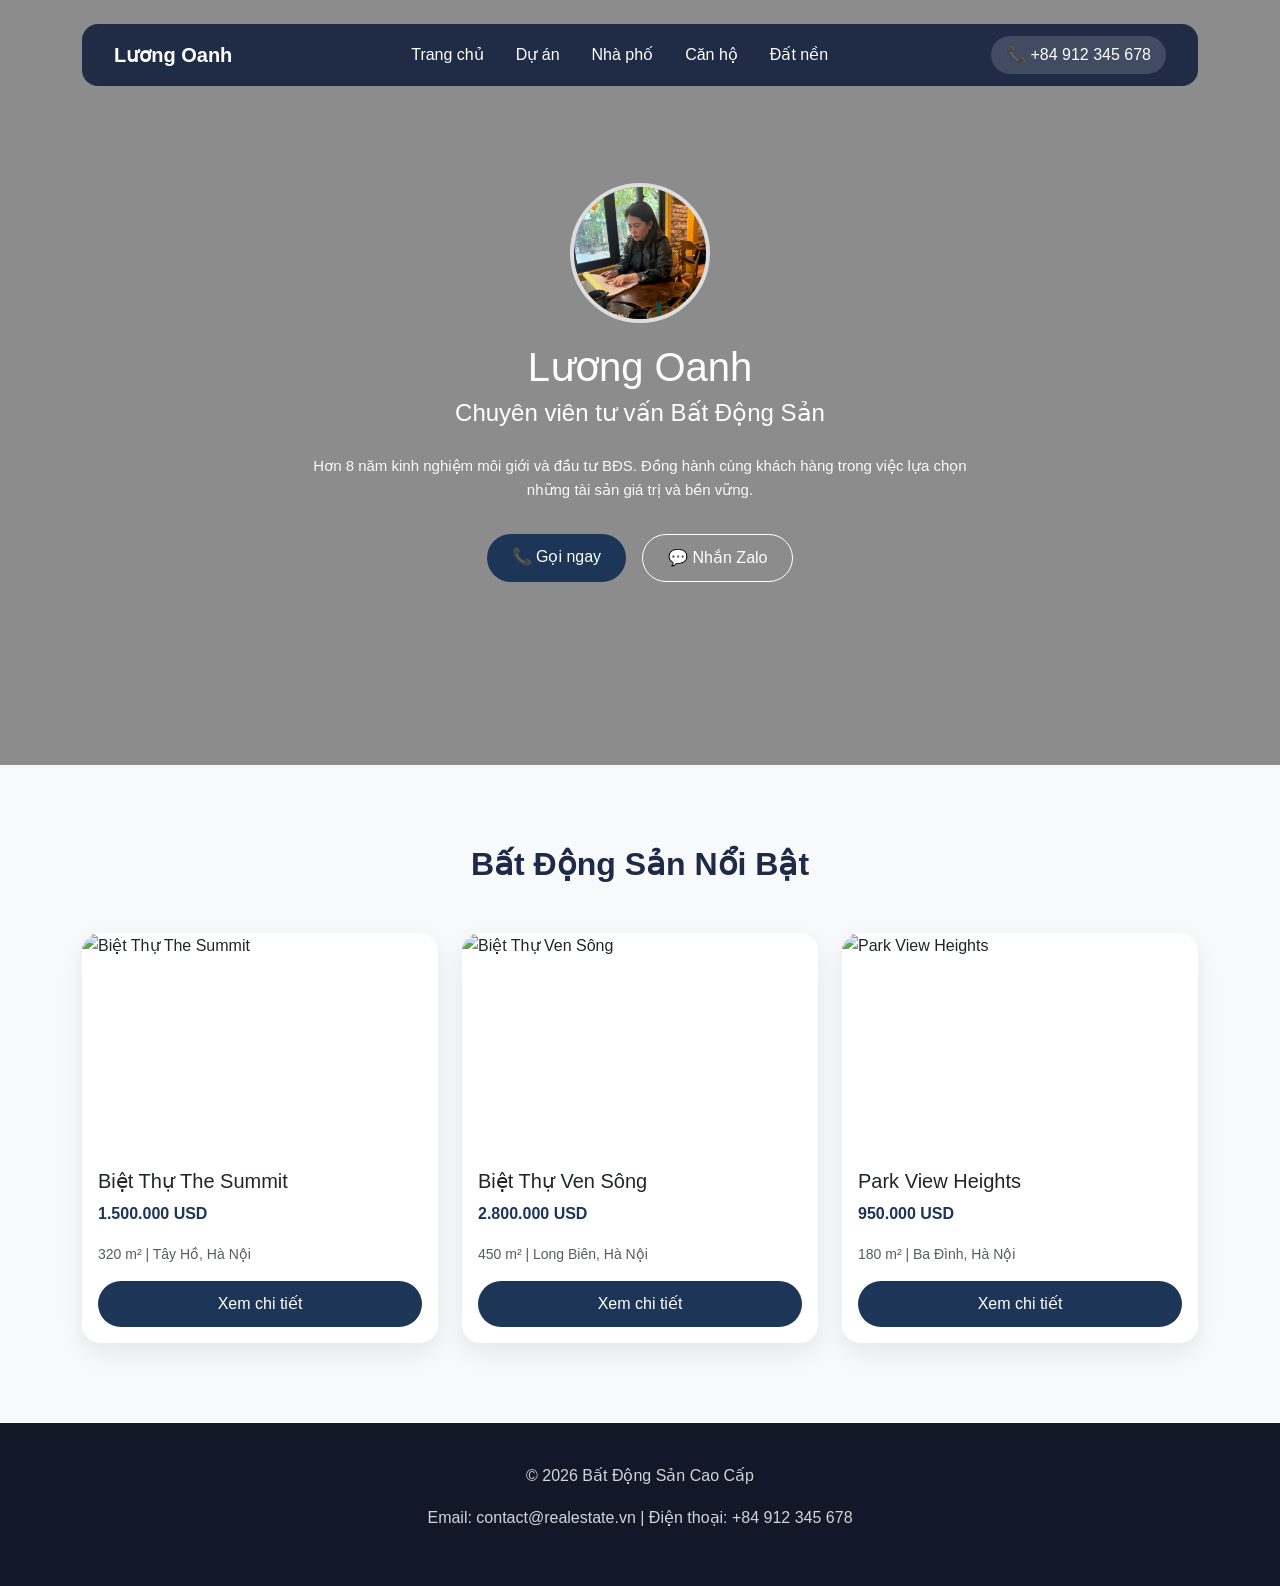
==== index.html @ d5872290 "." ====
<!DOCTYPE html>
<html lang="vi">

<head>
    <meta charset="UTF-8">
    <meta name="viewport" content="width=device-width, initial-scale=1">
    <title>Bất Động Sản Cao Cấp</title>

    <!-- Bootstrap CSS -->
    <link href="https://cdn.jsdelivr.net/npm/bootstrap@5.3.2/dist/css/bootstrap.min.css" rel="stylesheet">
    <link rel="stylesheet" href="https://cdn.jsdelivr.net/npm/bootstrap-icons@1.11.1/font/bootstrap-icons.css">

    <!-- Custom CSS -->
    <link rel="stylesheet" href="css/style.css">
    <link rel="icon" type="image/png" href="assets/favicon.png">
</head>

<body>

    <!-- ================= HEADER / NAVBAR ================= -->
    <header class="re-header">
        <div class="container mt-4">
            <nav class="navbar navbar-expand-lg re-navbar">
                <div class="container-fluid">

                    <a class="navbar-brand text-white fw-bold" href="#">Lương Oanh</a>

                    <button class="navbar-toggler bg-light" type="button" data-bs-toggle="collapse"
                        data-bs-target="#reNav">
                        <span class="navbar-toggler-icon"></span>
                    </button>

                    <div class="collapse navbar-collapse justify-content-between" id="reNav">
                        <ul class="navbar-nav mx-auto mb-2 mb-lg-0">
                            <li class="nav-item"><a class="nav-link" href="#">Trang chủ</a></li>
                            <li class="nav-item"><a class="nav-link" href="#">Dự án</a></li>
                            <li class="nav-item"><a class="nav-link" href="#">Nhà phố</a></li>
                            <li class="nav-item"><a class="nav-link" href="#">Căn hộ</a></li>
                            <li class="nav-item"><a class="nav-link" href="#">Đất nền</a></li>
                            <!-- <li class="nav-item"><a class="nav-link" href="#">Giới thiệu</a></li>
                            <li class="nav-item"><a class="nav-link" href="#">Liên hệ</a></li> -->
                        </ul>

                        <div class="re-phone-btn text-center">
                            📞 +84 912 345 678
                        </div>
                    </div>

                </div>
            </nav>
        </div>
    </header>

    <!-- ================= HERO ================= -->
    <section class="re-hero">
        <div class="re-hero-content">

            <img src="assets/images/luongoanh.jpg" alt="Ảnh tư vấn" class="re-avatar">

            <h1>Lương Oanh</h1>

            <h4 class="re-subtitle">
                Chuyên viên tư vấn Bất Động Sản
            </h4>

            <p class="re-description">
                Hơn 8 năm kinh nghiệm môi giới và đầu tư BĐS.
                Đồng hành cùng khách hàng trong việc lựa chọn
                những tài sản giá trị và bền vững.
            </p>

            <div class="d-flex justify-content-center gap-3 flex-wrap mt-3">
                <a href="tel:0909123456" class="re-btn-primary">
                    📞 Gọi ngay
                </a>

                <a href="https://zalo.me/0909123456" target="_blank" class="re-btn-outline">
                    💬 Nhắn Zalo
                </a>
            </div>

        </div>
    </section>

    <!-- ================= BẤT ĐỘNG SẢN NỔI BẬT ================= -->
    <section class="re-section bg-light">
        <div class="container">
            <h2 class="re-section-title">Bất Động Sản Nổi Bật</h2>

            <!-- JS sẽ render vào đây -->
            <div class="row g-4" id="danhSachBatDongSan">
            </div>

        </div>
    </section>

    <!-- ================= FOOTER ================= -->
    <footer class="re-footer">
        <div class="container text-center">
            <p>© 2026 Bất Động Sản Cao Cấp</p>
            <p>Email: contact@realestate.vn | Điện thoại: +84 912 345 678</p>
        </div>
    </footer>

    <!-- Floating Contact Buttons (Mobile) -->
    <div class="floating-contact">
        <a href="tel:0909123456" class="floating-btn btn-call">
            <i class="bi bi-telephone-fill"></i>
        </a>

        <a href="https://zalo.me/0909123456" target="_blank" class="floating-btn btn-zalo">
            Z
        </a>
    </div>

    <!-- ================= MODAL ================= -->
    <div class="re-modal" id="chiTietModal">
        <div class="re-modal-content">
            <span class="re-modal-close" id="dongModal">&times;</span>

            <div class="re-modal-body">
                <div id="noiDungChiTiet"></div>
            </div>

        </div>
    </div>

    <script src="js/app.js"></script>
    <script src="js/main.js"></script>
    <!-- Bootstrap JS -->
    <script src="https://cdn.jsdelivr.net/npm/bootstrap@5.3.2/dist/js/bootstrap.bundle.min.js"></script>

</body>

</html>
---- css/style.css ----
/* ================= CORE RESET ================= */
*,
*::before,
*::after {
    margin: 0;
    padding: 0;
    box-sizing: border-box;
}

html {
    scroll-behavior: smooth;
    font-size: 16px;
}

body {
    font-family: -apple-system, BlinkMacSystemFont, "Segoe UI", Roboto,
        "Helvetica Neue", Arial, sans-serif;
    line-height: 1.6;
    color: #1e2a47;
    background-color: #ffffff;
    overflow-x: hidden;
}

a {
    text-decoration: none;
    color: inherit;
}

/* ================= HEADER ================= */
.re-header {
    position: absolute;
    top: 0;
    left: 0;
    width: 100%;
    z-index: 2000;
}

/* ================= NAVBAR ================= */
.re-navbar {
    backdrop-filter: blur(10px);
    background: rgba(20, 33, 61, 0.9);
    border-radius: 16px;
    padding: 10px 20px;
}

.re-navbar .nav-link {
    color: #fff !important;
    font-weight: 500;
    margin: 0 8px;
}

.re-phone-btn {
    background: rgba(255, 255, 255, 0.15);
    border-radius: 50px;
    padding: 6px 15px;
    color: #fff;
}

/* ================= HERO ================= */
.re-hero {
    position: relative;
    height: 85vh;
    background: url('https://images.unsplash.com/photo-1505843513577-22bb7d21e455?q=80&w=2070') center/cover no-repeat;
    display: flex;
    align-items: center;
    justify-content: center;
    text-align: center;
    color: white;
}

.re-hero::before {
    content: "";
    position: absolute;
    inset: 0;
    background: rgba(0, 0, 0, 0.45);
}

.re-hero-content {
    position: relative;
    z-index: 1;
    max-width: 700px;
}

.re-btn-primary {
    background: #1d3557;
    border-radius: 30px;
    padding: 10px 25px;
    color: #fff;
    border: none;
}

.re-btn-outline {
    border-radius: 30px;
    padding: 10px 25px;
    color: #fff;
    border: 1px solid #fff;
    background: transparent;
}

.re-avatar {
    width: 140px;
    height: 140px;
    border-radius: 50%;
    object-fit: cover;
    margin-bottom: 20px;
    border: 4px solid rgba(255,255,255,0.7);
}

.re-subtitle {
    font-weight: 400;
    margin-bottom: 10px;
}

.re-description {
    padding: 1rem;
    font-size: 15px;
    line-height: 1.6;
    opacity: 0.95;
}

/* ================= SECTION ================= */
.re-section {
    padding: 80px 0;
}

.re-section-title {
    text-align: center;
    font-weight: 600;
    margin-bottom: 50px;
}

/* ================= CARD ================= */
.re-card {
    border-radius: 18px;
    overflow: hidden;
    box-shadow: 0 10px 25px rgba(0, 0, 0, 0.08);
    transition: 0.3s;
    border: none;
}

.re-card:hover {
    transform: translateY(-8px);
}

.re-card img {
    height: 220px;
    object-fit: cover;
}

.re-price {
    color: #1d3557;
    font-weight: 700;
}

/* ================= FOOTER ================= */
.re-footer {
    background: #111827;
    color: #d1d5db;
    padding: 40px 0;
}

.re-modal {
    display: none;
    position: fixed;
    z-index: 2000;
    inset: 0;
    background: rgba(0, 0, 0, 0.6);
    justify-content: center;
    align-items: center;
}

/* .re-modal-content {
    background: white;
    width: 90%;
    max-width: 800px;
    padding: 30px;
    border-radius: 12px;
    position: relative;
    max-height: 90vh;
    overflow-y: auto;
} */
.re-modal-content {
    background: white;
    width: 90%;
    max-width: 800px;
    border-radius: 12px;
    position: relative;
    max-height: 90vh;

    overflow: hidden;
    /* QUAN TRỌNG */
}

.re-modal-body {
    padding: 30px;
    max-height: 90vh;
    overflow-y: auto;
}

/* .re-modal-close {
    position: absolute;
    right: 15px;
    top: 10px;
    font-size: 24px;
    cursor: pointer;
} */
.re-modal-close {
    position: absolute;
    top: 15px;
    right: 20px;
    font-size: 24px;
    cursor: pointer;
    z-index: 10;
}

/* ================= Làm đẹp scrollbar ================= */
.re-modal-body::-webkit-scrollbar {
    width: 8px;
}

.re-modal-body::-webkit-scrollbar-track {
    background: transparent;
}

.re-modal-body::-webkit-scrollbar-thumb {
    background: #c5c5c5;
    border-radius: 10px;
}

.re-modal-body::-webkit-scrollbar-thumb:hover {
    background: #999;
}

.mo-ta-bds {
    line-height: 1.6;
    margin-bottom: 15px;
    color: #444;
}

/* NHÓM NÚT LIÊN HỆ BÊN TRONG MODAL */
.nhom-nut-lien-he {
    display: flex;
    gap: 15px;
    margin-top: 25px;
}

.btn-lien-he,
.btn-zalo {
    flex: 1;
    text-align: center;
    padding: 12px;
    border-radius: 8px;
    text-decoration: none;
    font-weight: 600;
    transition: 0.3s;
}

.btn-lien-he {
    background: #14213d;
    color: white;
}

.btn-lien-he:hover {
    background: #0f1a30;
}

.btn-zalo {
    background: #0068ff;
    color: white;
}

.btn-zalo:hover {
    background: #0050c7;
}

/* ===== Floating Buttons ===== */

.floating-contact {
    position: fixed;
    right: 20px;
    bottom: 20px;

    display: flex;
    flex-direction: column;
    gap: 12px;

    z-index: 999;
}

/* Ẩn trên desktop */
@media (min-width: 768px) {
    .floating-contact {
        display: none;
    }
}

.floating-btn {
    width: 55px;
    height: 55px;
    border-radius: 50%;

    display: flex;
    align-items: center;
    justify-content: center;

    color: white;
    font-size: 22px;
    text-decoration: none;

    box-shadow: 0 6px 18px rgba(0,0,0,0.2);
    transition: 0.3s;
}

.floating-contact .btn-call {
    background: #14213d;
}

.floating-contact .btn-call:hover {
    max-height: 55px;
    max-width: 55px;
    background: #0f1a30;
    transform: scale(1.08);
}

.floating-contact .btn-zalo {
    max-height: 55px;
    max-width: 55px;
    display: inline-block;
    animation: ring 3s infinite;
    background: #0068ff;
    font-weight: bold;
}

.floating-contact .btn-zalo:hover {
    background: #0050c7;
    transform: scale(1.08);
}

@keyframes ring {
    0% { transform: rotate(0); }
    10% { transform: rotate(10deg); }
    20% { transform: rotate(-10deg); }
    30% { transform: rotate(6deg); }
    40% { transform: rotate(-6deg); }
    50% { transform: rotate(0); }
    100% { transform: rotate(0); }
}

.floating-contact .btn-call i {
    display: inline-block;
    animation: ring 3s infinite;
}
/* ẢNH TRONG MODAL */
.anh-phu {
    width: 110px;
    height: 80px;
    flex: 0 0 auto;

    object-fit: cover;
    border-radius: 6px;
    cursor: pointer;
    transition: 0.2s;
}

.anh-phu.active {
    border: 2px solid #14213d;
}

.khung-anh-lon {
    width: 100%;
    height: 420px;   /* bạn có thể chỉnh */
    margin: 15px 0;
    border-radius: 10px;
    overflow: hidden;
}

#anhChinh {
    width: 100%;
    height: 100%;
    object-fit: cover;  /* hoặc contain nếu muốn không crop */
    transition: 0.3s;
}

#danhSachAnhPhu {
    display: flex;
    gap: 10px;
    margin-top: 15px;

    overflow-x: auto;
    overflow-y: hidden;
    white-space: nowrap;
    padding-bottom: 5px;
}

#danhSachAnhPhu::-webkit-scrollbar {
    height: 6px;
}

#danhSachAnhPhu::-webkit-scrollbar-thumb {
    background: #ccc;
    border-radius: 10px;
}

/* ================= MOBILE ================= */
@media (max-width: 991.98px) {

    .re-navbar .navbar-collapse {
        border-radius: 12px;
        padding: 20px;
        margin-top: 10px;
    }

    .re-navbar .nav-link {
        text-align: center;
        padding: 10px 0;
    }

}
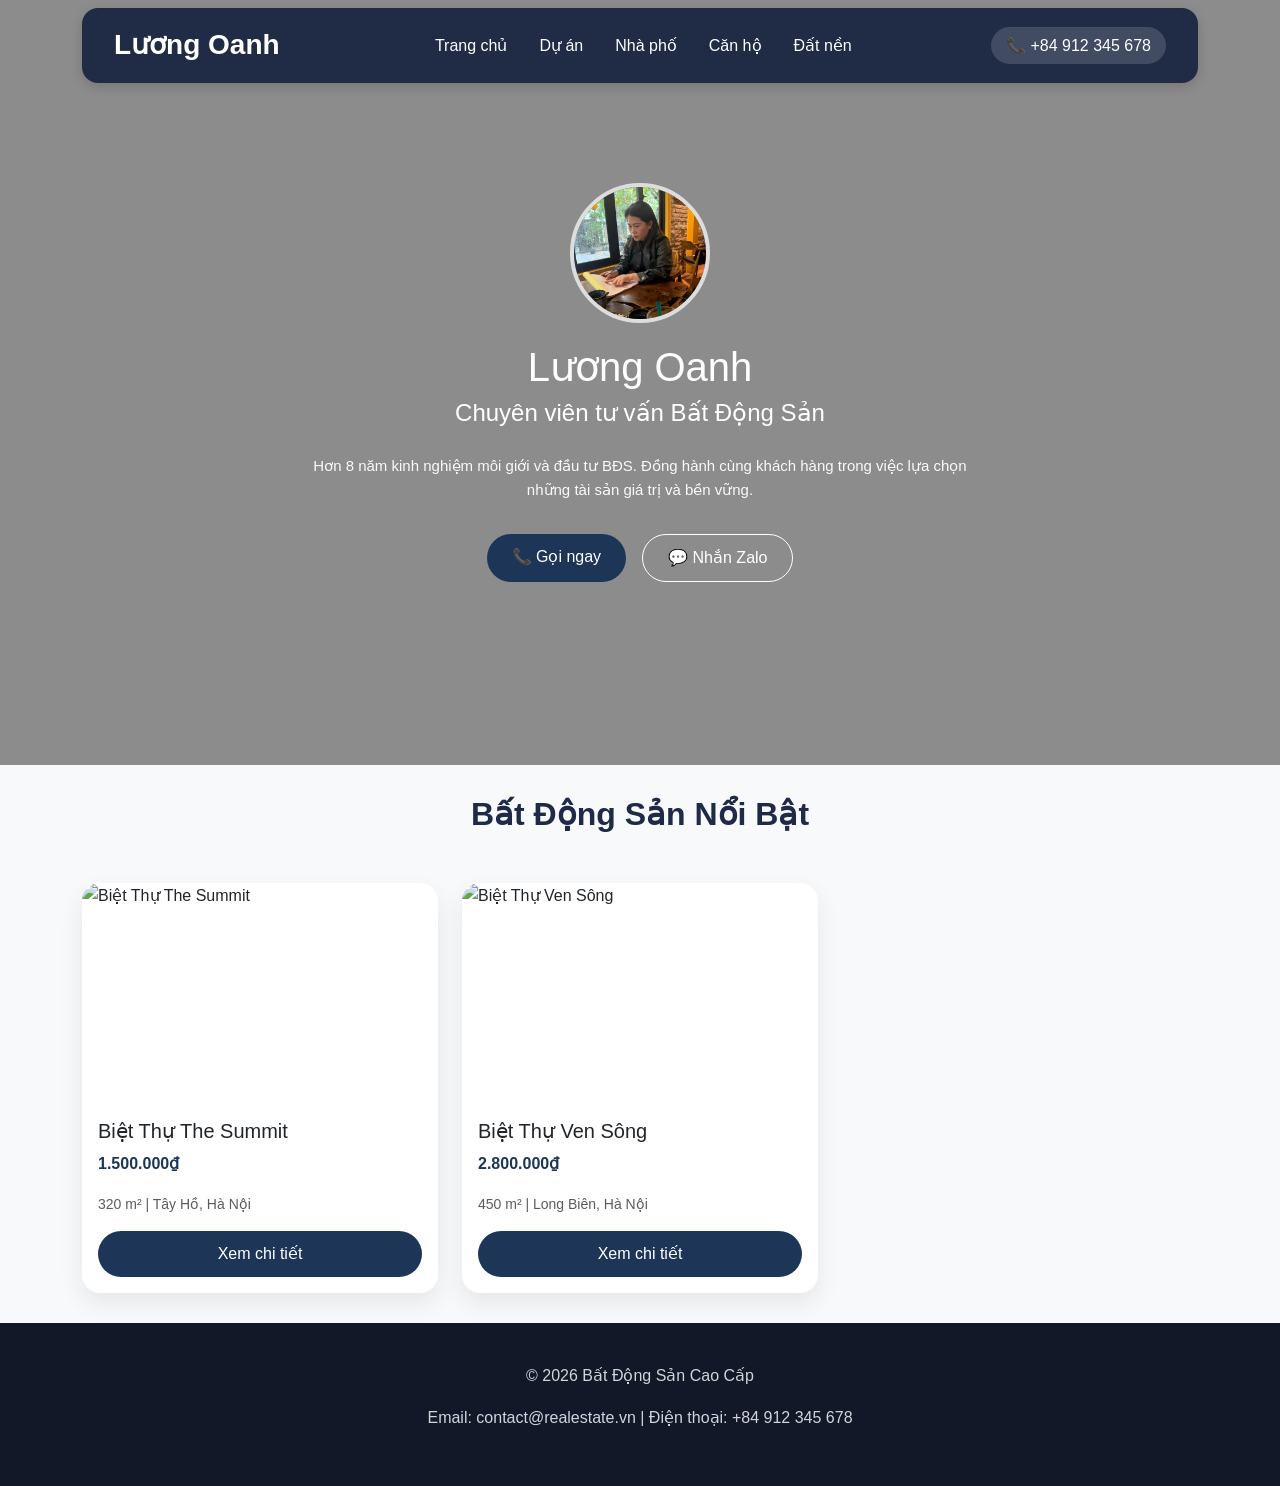
==== commit e25b810f: "." ====
--- a/index.html
+++ b/index.html
@@ -4,7 +4,7 @@
 <head>
     <meta charset="UTF-8">
     <meta name="viewport" content="width=device-width, initial-scale=1">
-    <title>Bất Động Sản Cao Cấp</title>
+    <title>BĐS Lương Oanh</title>
 
     <!-- Bootstrap CSS -->
     <link href="https://cdn.jsdelivr.net/npm/bootstrap@5.3.2/dist/css/bootstrap.min.css" rel="stylesheet">
@@ -19,11 +19,13 @@
 
     <!-- ================= HEADER / NAVBAR ================= -->
     <header class="re-header">
-        <div class="container mt-4">
+        <div class="container mt-2">
             <nav class="navbar navbar-expand-lg re-navbar">
                 <div class="container-fluid">
 
-                    <a class="navbar-brand text-white fw-bold" href="#">Lương Oanh</a>
+                    <a class="navbar-brand text-white fw-bold fs-3" href="index.html">
+                        Lương Oanh
+                    </a>
 
                     <button class="navbar-toggler bg-light" type="button" data-bs-toggle="collapse"
                         data-bs-target="#reNav">
@@ -32,7 +34,7 @@
 
                     <div class="collapse navbar-collapse justify-content-between" id="reNav">
                         <ul class="navbar-nav mx-auto mb-2 mb-lg-0">
-                            <li class="nav-item"><a class="nav-link" href="#">Trang chủ</a></li>
+                            <li class="nav-item"><a class="nav-link" href="index.html">Trang chủ</a></li>
                             <li class="nav-item"><a class="nav-link" href="#">Dự án</a></li>
                             <li class="nav-item"><a class="nav-link" href="#">Nhà phố</a></li>
                             <li class="nav-item"><a class="nav-link" href="#">Căn hộ</a></li>
@@ -129,6 +131,29 @@
     <script src="js/main.js"></script>
     <!-- Bootstrap JS -->
     <script src="https://cdn.jsdelivr.net/npm/bootstrap@5.3.2/dist/js/bootstrap.bundle.min.js"></script>
+    <script>
+        document.addEventListener("click", function (event) {
+
+            const navbarCollapse = document.getElementById("reNav");
+            const navbarToggler = document.querySelector(".navbar-toggler");
+
+            const bsCollapse = bootstrap.Collapse.getInstance(navbarCollapse);
+
+            // Nếu menu đang mở
+            if (navbarCollapse.classList.contains("show")) {
+
+                const isClickInside =
+                    navbarCollapse.contains(event.target) ||
+                    navbarToggler.contains(event.target);
+
+                if (!isClickInside) {
+                    if (bsCollapse) {
+                        bsCollapse.hide();
+                    }
+                }
+            }
+        });
+    </script>
 
 </body>
 
--- a/css/style.css
+++ b/css/style.css
@@ -26,9 +26,25 @@
     color: inherit;
 }
 
+.navbar-toggler {
+    border: none;
+    background: rgba(255,255,255,0.15);
+    padding: 6px 10px;
+    border-radius: 8px;
+    transition: all 0.3s ease;
+}
+
+.navbar-toggler:hover {
+    background: rgba(255,255,255,0.25);
+}
+
+.navbar-toggler:focus {
+    box-shadow: none;
+}
+
 /* ================= HEADER ================= */
 .re-header {
-    position: absolute;
+    position: fixed;
     top: 0;
     left: 0;
     width: 100%;
@@ -41,6 +57,9 @@
     background: rgba(20, 33, 61, 0.9);
     border-radius: 16px;
     padding: 10px 20px;
+    box-shadow: 0 4px 12px rgba(0, 0, 0, 0.15);
+
+    transition: all 0.3s ease;
 }
 
 .re-navbar .nav-link {
@@ -120,7 +139,7 @@
 
 /* ================= SECTION ================= */
 .re-section {
-    padding: 80px 0;
+    padding: 30px 0;
 }
 
 .re-section-title {
@@ -193,7 +212,7 @@
 
 .re-modal-body {
     padding: 30px;
-    max-height: 90vh;
+    max-height: 80vh;
     overflow-y: auto;
 }
 
@@ -336,6 +355,12 @@
     transform: scale(1.08);
 }
 
+/* .floating-contact .btn-zalo img {
+    width: 28px;
+    height: 28px;
+    object-fit: contain;
+} */
+
 @keyframes ring {
     0% { transform: rotate(0); }
     10% { transform: rotate(10deg); }
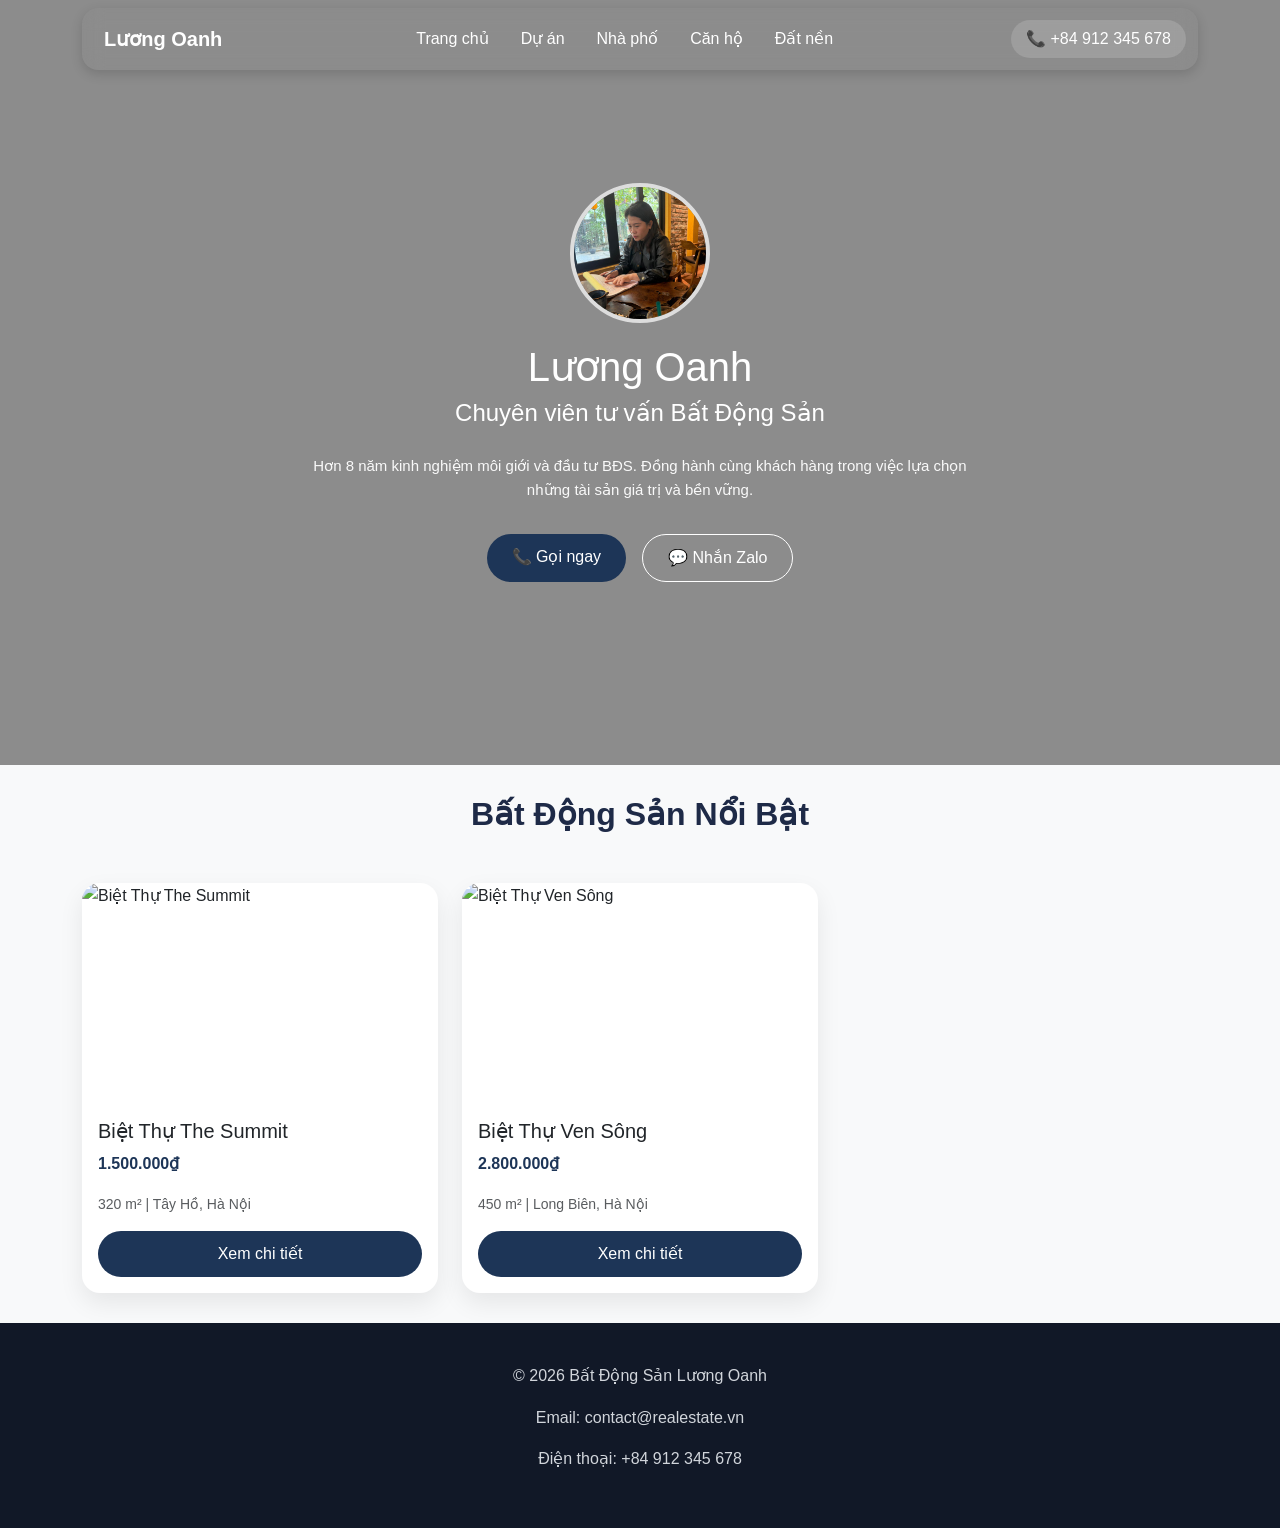
==== commit 98c878ae: "." ====
--- a/index.html
+++ b/index.html
@@ -23,11 +23,11 @@
             <nav class="navbar navbar-expand-lg re-navbar">
                 <div class="container-fluid">
 
-                    <a class="navbar-brand text-white fw-bold fs-3" href="index.html">
+                    <a class="navbar-brand text-white fw-bold" href="index.html">
                         Lương Oanh
                     </a>
 
-                    <button class="navbar-toggler bg-light" type="button" data-bs-toggle="collapse"
+                    <button class="navbar-toggler custom-toggler navbar-dark" type="button" data-bs-toggle="collapse"
                         data-bs-target="#reNav">
                         <span class="navbar-toggler-icon"></span>
                     </button>
@@ -99,8 +99,9 @@
     <!-- ================= FOOTER ================= -->
     <footer class="re-footer">
         <div class="container text-center">
-            <p>© 2026 Bất Động Sản Cao Cấp</p>
-            <p>Email: contact@realestate.vn | Điện thoại: +84 912 345 678</p>
+            <p>© 2026 Bất Động Sản Lương Oanh</p>
+            <p>Email: contact@realestate.vn</p>
+            <p>Điện thoại: +84 912 345 678</p>
         </div>
     </footer>
 
--- a/css/style.css
+++ b/css/style.css
@@ -42,6 +42,16 @@
     box-shadow: none;
 }
 
+.custom-toggler {
+    background-color: transparent !important;
+    border: none !important;
+    box-shadow: none !important;
+}
+
+.custom-toggler:focus {
+    box-shadow: none !important;
+}
+
 /* ================= HEADER ================= */
 .re-header {
     position: fixed;
@@ -54,9 +64,9 @@
 /* ================= NAVBAR ================= */
 .re-navbar {
     backdrop-filter: blur(10px);
-    background: rgba(20, 33, 61, 0.9);
+    /* background: rgba(20, 33, 61, 0.9); */
     border-radius: 16px;
-    padding: 10px 20px;
+    padding: 10px 0 10px 10px;
     box-shadow: 0 4px 12px rgba(0, 0, 0, 0.15);
 
     transition: all 0.3s ease;
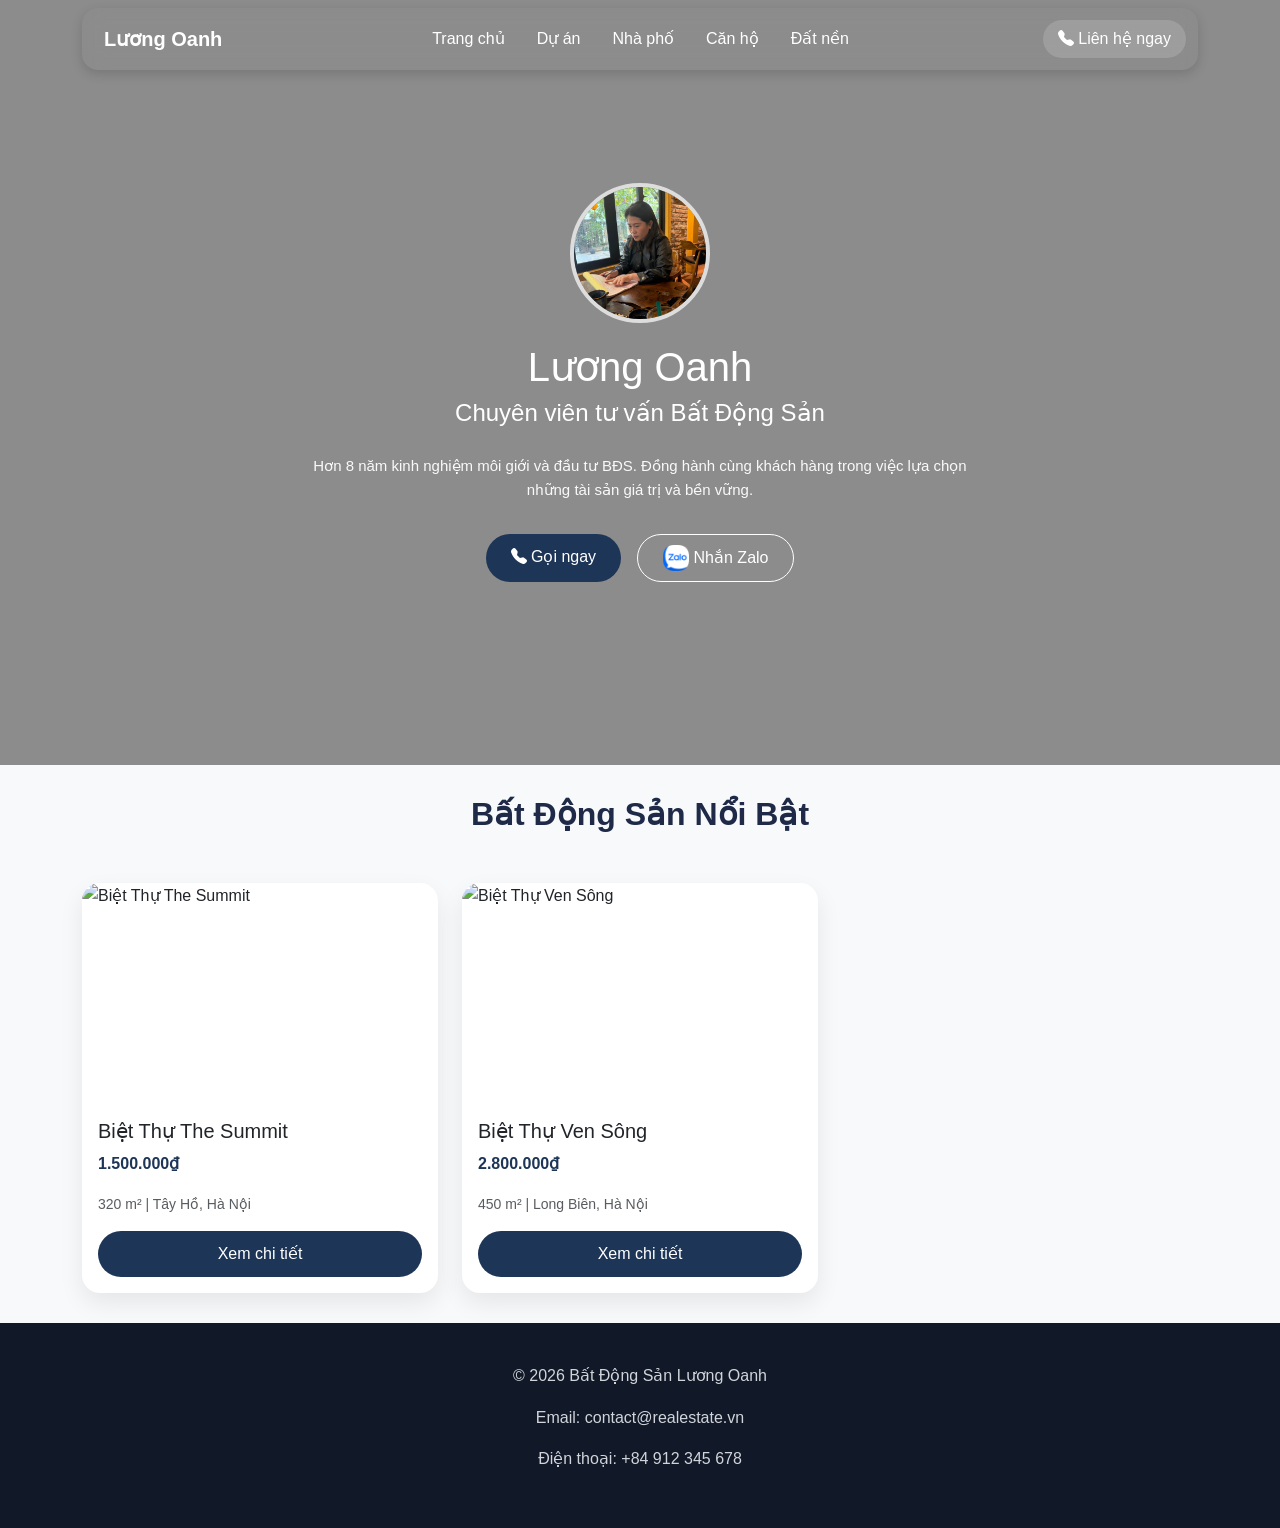
==== commit 70618065: "." ====
--- a/index.html
+++ b/index.html
@@ -44,7 +44,9 @@
                         </ul>
 
                         <div class="re-phone-btn text-center">
-                            📞 +84 912 345 678
+                            <a href="tel:0976912972">
+                                <i class="bi bi-telephone-fill"></i> Liên hệ ngay
+                            </a>
                         </div>
                     </div>
 
@@ -72,12 +74,12 @@
             </p>
 
             <div class="d-flex justify-content-center gap-3 flex-wrap mt-3">
-                <a href="tel:0909123456" class="re-btn-primary">
-                    📞 Gọi ngay
+                <a href="tel:0976912972" class="re-btn-primary">
+                    <i class="bi bi-telephone-fill"></i> Gọi ngay
                 </a>
 
-                <a href="https://zalo.me/0909123456" target="_blank" class="re-btn-outline">
-                    💬 Nhắn Zalo
+                <a href="https://zalo.me/0976912972" target="_blank" class="re-btn-outline">
+                    <img class="icon-zalo-26" src="assets/icons/icon_z.png" alt=""> Nhắn Zalo
                 </a>
             </div>
 
@@ -107,12 +109,12 @@
 
     <!-- Floating Contact Buttons (Mobile) -->
     <div class="floating-contact">
-        <a href="tel:0909123456" class="floating-btn btn-call">
+        <a href="tel:0976912972" class="floating-btn btn-call">
             <i class="bi bi-telephone-fill"></i>
         </a>
 
-        <a href="https://zalo.me/0909123456" target="_blank" class="floating-btn btn-zalo">
-            Z
+        <a href="https://zalo.me/0976912972" target="_blank" class="floating-btn btn-zalo">
+            <img style="width: 26px; height: 26px;" src="assets/icons/icon_z.png" alt="">
         </a>
     </div>
 
--- a/css/style.css
+++ b/css/style.css
@@ -273,8 +273,8 @@
     margin-top: 25px;
 }
 
-.btn-lien-he,
-.btn-zalo {
+.nhom-nut-lien-he .btn-lien-he,
+.nhom-nut-lien-he .btn-zalo {
     flex: 1;
     text-align: center;
     padding: 12px;
@@ -284,21 +284,21 @@
     transition: 0.3s;
 }
 
-.btn-lien-he {
+.nhom-nut-lien-he .btn-lien-he {
     background: #14213d;
     color: white;
 }
 
-.btn-lien-he:hover {
+.nhom-nut-lien-he .btn-lien-he:hover {
     background: #0f1a30;
 }
 
-.btn-zalo {
+.nhom-nut-lien-he .btn-zalo {
     background: #0068ff;
     color: white;
 }
 
-.btn-zalo:hover {
+.nhom-nut-lien-he .btn-zalo:hover {
     background: #0050c7;
 }
 
@@ -354,7 +354,7 @@
 .floating-contact .btn-zalo {
     max-height: 55px;
     max-width: 55px;
-    display: inline-block;
+    /* display: inline-block; */
     animation: ring 3s infinite;
     background: #0068ff;
     font-weight: bold;
@@ -436,6 +436,12 @@
     border-radius: 10px;
 }
 
+.icon-zalo-26 {
+    width: 26px;
+    height: 26px;
+    object-fit: contain;
+}
+
 /* ================= MOBILE ================= */
 @media (max-width: 991.98px) {
 
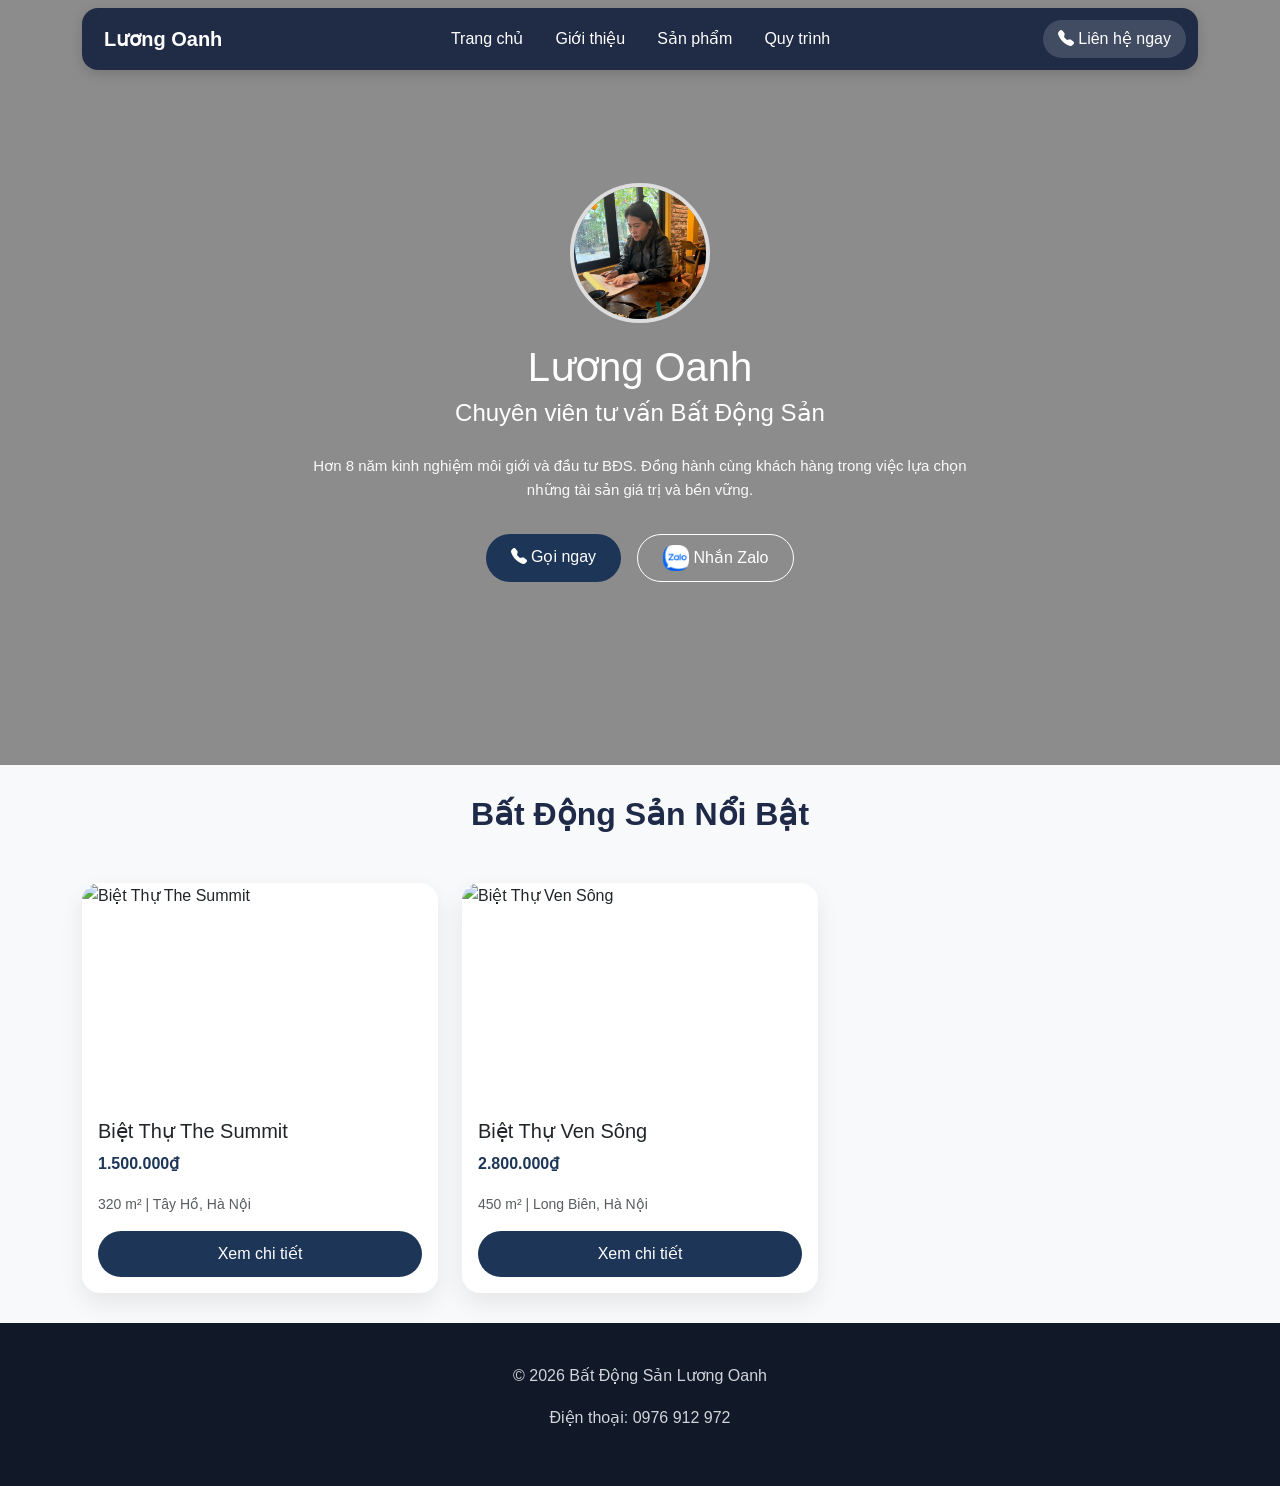
==== commit 09622d4d: "giới thiệu" ====
--- a/index.html
+++ b/index.html
@@ -27,6 +27,13 @@
                         Lương Oanh
                     </a>
 
+                    <!-- <button class="navbar-toggler custom-toggler navbar-dark" type="button" data-bs-toggle="collapse"
+                        data-bs-target="#reNav">
+                        <a href="tel:0976912972">
+                            <i class="bi bi-telephone-fill"></i>
+                        </a>
+                    </button> -->
+
                     <button class="navbar-toggler custom-toggler navbar-dark" type="button" data-bs-toggle="collapse"
                         data-bs-target="#reNav">
                         <span class="navbar-toggler-icon"></span>
@@ -35,12 +42,9 @@
                     <div class="collapse navbar-collapse justify-content-between" id="reNav">
                         <ul class="navbar-nav mx-auto mb-2 mb-lg-0">
                             <li class="nav-item"><a class="nav-link" href="index.html">Trang chủ</a></li>
-                            <li class="nav-item"><a class="nav-link" href="#">Dự án</a></li>
-                            <li class="nav-item"><a class="nav-link" href="#">Nhà phố</a></li>
-                            <li class="nav-item"><a class="nav-link" href="#">Căn hộ</a></li>
-                            <li class="nav-item"><a class="nav-link" href="#">Đất nền</a></li>
-                            <!-- <li class="nav-item"><a class="nav-link" href="#">Giới thiệu</a></li>
-                            <li class="nav-item"><a class="nav-link" href="#">Liên hệ</a></li> -->
+                            <li class="nav-item"><a class="nav-link" href="gioi-thieu.html">Giới thiệu</a></li>
+                            <li class="nav-item"><a class="nav-link" href="san-pham.html">Sản phẩm</a></li>
+                            <li class="nav-item"><a class="nav-link" href="quy-trinh.html">Quy trình</a></li>
                         </ul>
 
                         <div class="re-phone-btn text-center">
@@ -78,7 +82,7 @@
                     <i class="bi bi-telephone-fill"></i> Gọi ngay
                 </a>
 
-                <a href="https://zalo.me/0976912972" target="_blank" class="re-btn-outline">
+                <a href="https://zalo.me/0976912972" class="re-btn-outline">
                     <img class="icon-zalo-26" src="assets/icons/icon_z.png" alt=""> Nhắn Zalo
                 </a>
             </div>
@@ -102,8 +106,10 @@
     <footer class="re-footer">
         <div class="container text-center">
             <p>© 2026 Bất Động Sản Lương Oanh</p>
-            <p>Email: contact@realestate.vn</p>
-            <p>Điện thoại: +84 912 345 678</p>
+            <!-- <p>Email: contact@realestate.vn</p> -->
+            <a href="tel:0976912972">
+                <p>Điện thoại: 0976 912 972</p>
+            </a>
         </div>
     </footer>
 
@@ -113,7 +119,7 @@
             <i class="bi bi-telephone-fill"></i>
         </a>
 
-        <a href="https://zalo.me/0976912972" target="_blank" class="floating-btn btn-zalo">
+        <a href="https://zalo.me/0976912972" class="floating-btn btn-zalo">
             <img style="width: 26px; height: 26px;" src="assets/icons/icon_z.png" alt="">
         </a>
     </div>
--- a/css/style.css
+++ b/css/style.css
@@ -64,7 +64,7 @@
 /* ================= NAVBAR ================= */
 .re-navbar {
     backdrop-filter: blur(10px);
-    /* background: rgba(20, 33, 61, 0.9); */
+    background: rgba(20, 33, 61, 0.9);
     border-radius: 16px;
     padding: 10px 0 10px 10px;
     box-shadow: 0 4px 12px rgba(0, 0, 0, 0.15);
@@ -145,6 +145,25 @@
     font-size: 15px;
     line-height: 1.6;
     opacity: 0.95;
+}
+
+.re-hero-chi-tiet {
+    position: relative;
+    padding-top: 60px;
+    height: 25vh;
+    background: url('https://images.unsplash.com/photo-1505843513577-22bb7d21e455?q=80&w=2070') center/cover no-repeat;
+    display: flex;
+    align-items: center;
+    justify-content: center;
+    text-align: center;
+    color: white;
+}
+
+.re-hero-chi-tiet::before {
+    content: "";
+    position: absolute;
+    inset: 0;
+    background: rgba(0, 0, 0, 0.45);
 }
 
 /* ================= SECTION ================= */
@@ -456,4 +475,5 @@
         padding: 10px 0;
     }
 
-}+}
+
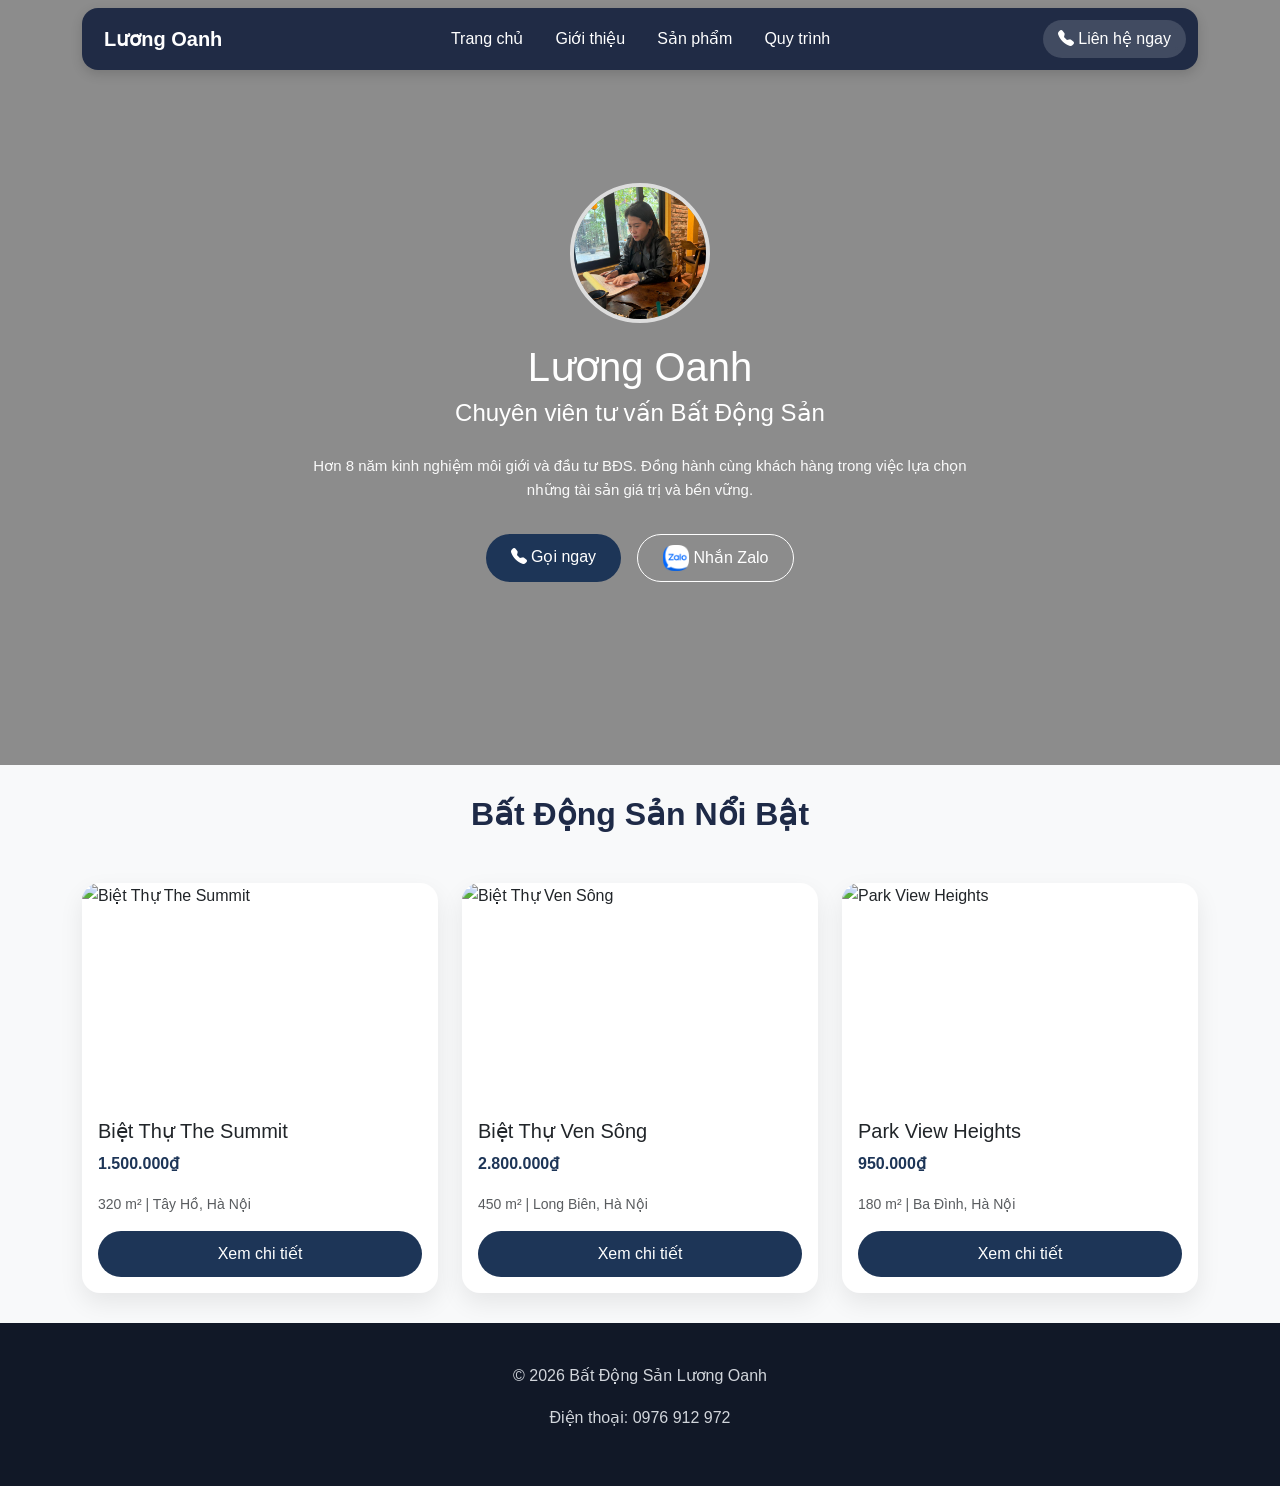
==== commit 8e0b5e8c: "." ====
--- a/index.html
+++ b/index.html
@@ -96,7 +96,7 @@
             <h2 class="re-section-title">Bất Động Sản Nổi Bật</h2>
 
             <!-- JS sẽ render vào đây -->
-            <div class="row g-4" id="danhSachBatDongSan">
+            <div class="row g-4" id="batDongSanNoiBat">
             </div>
 
         </div>
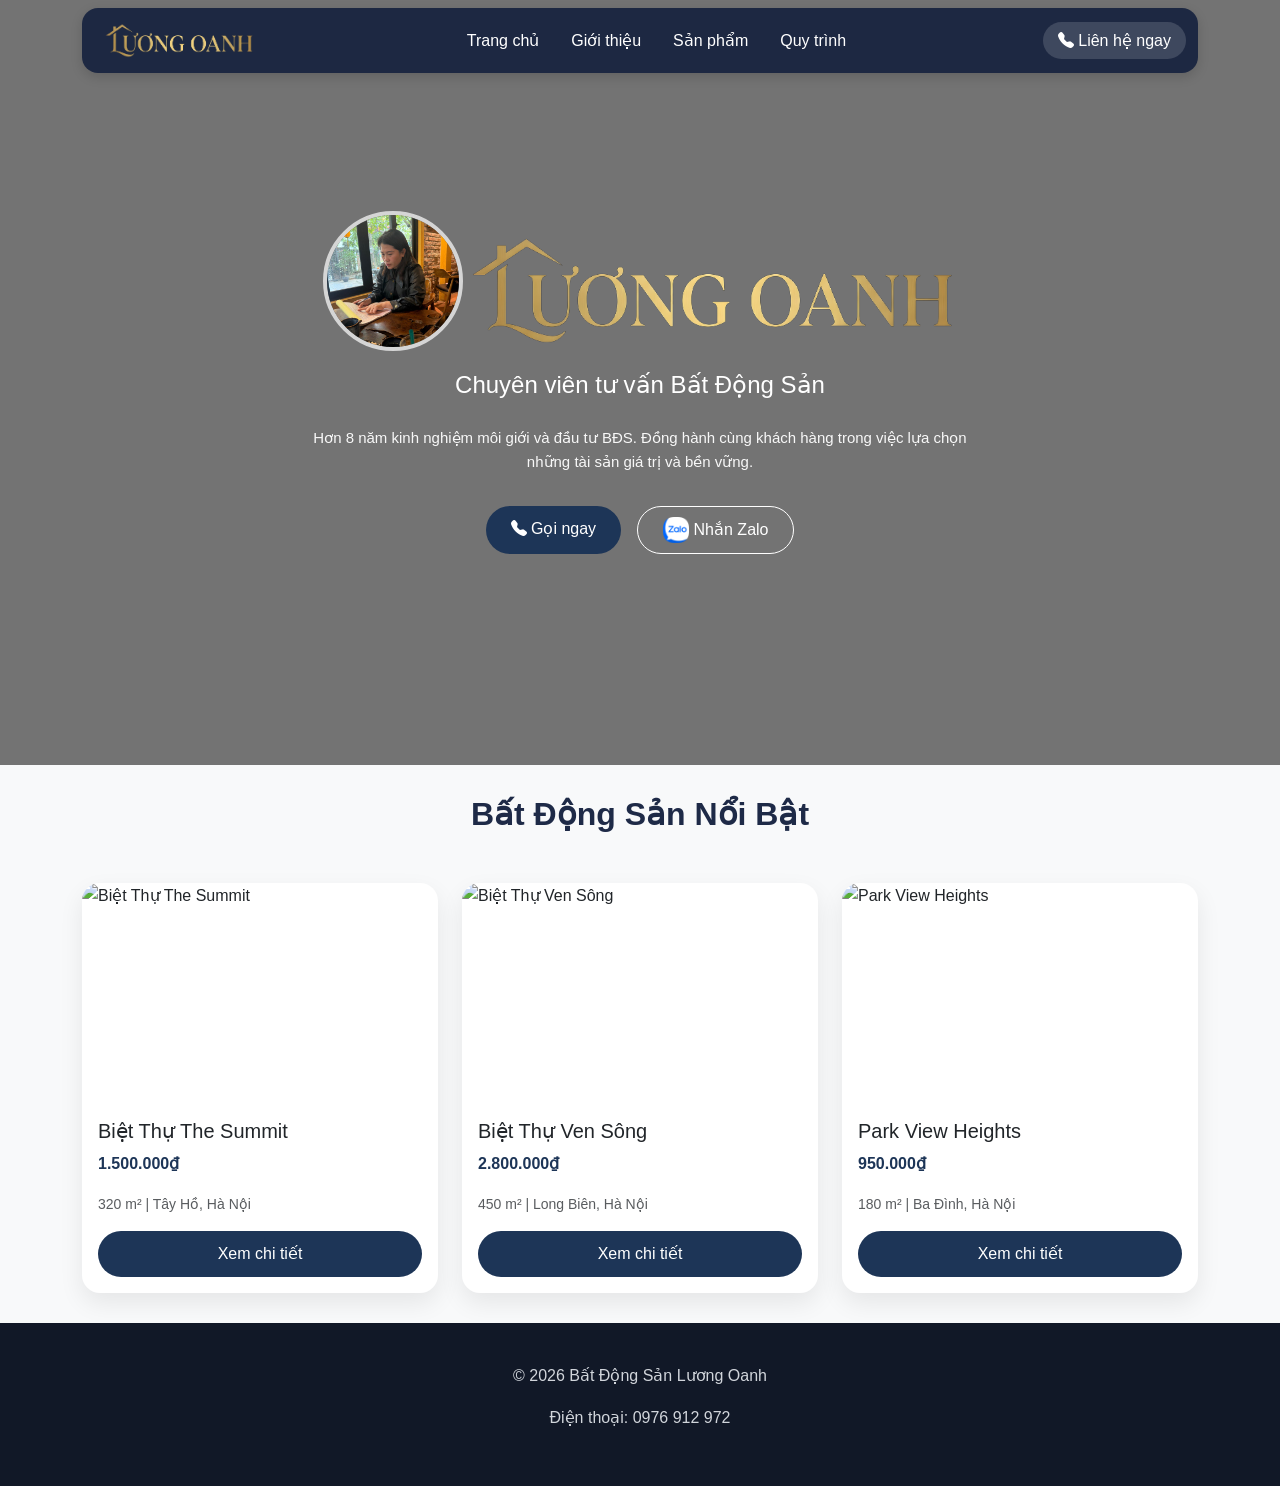
==== commit fdb9d9af: "." ====
--- a/index.html
+++ b/index.html
@@ -23,8 +23,8 @@
             <nav class="navbar navbar-expand-lg re-navbar">
                 <div class="container-fluid">
 
-                    <a class="navbar-brand text-white fw-bold" href="index.html">
-                        Lương Oanh
+                    <a class="nav-logo navbar-brand text-white fw-bold" href="index.html">
+                        <img src="assets/logo_lo.png" alt="">
                     </a>
 
                     <!-- <button class="navbar-toggler custom-toggler navbar-dark" type="button" data-bs-toggle="collapse"
@@ -65,7 +65,7 @@
 
             <img src="assets/images/luongoanh.jpg" alt="Ảnh tư vấn" class="re-avatar">
 
-            <h1>Lương Oanh</h1>
+            <img style="width: 70%;" src="assets/logo_lo.png" alt="">
 
             <h4 class="re-subtitle">
                 Chuyên viên tư vấn Bất Động Sản
--- a/css/style.css
+++ b/css/style.css
@@ -42,6 +42,10 @@
     box-shadow: none;
 }
 
+.nav-logo img{
+    width: 150px;
+}
+
 .custom-toggler {
     background-color: transparent !important;
     border: none !important;
@@ -97,11 +101,20 @@
     color: white;
 }
 
+.re-logo-wrapper {
+    display: inline-block;
+    padding: 20px 40px;
+    background: rgba(255, 255, 255, 0.08);
+    backdrop-filter: blur(10px);
+    border-radius: 20px;
+    border: 1px solid rgba(255, 255, 255, 0.2);
+}
+
 .re-hero::before {
     content: "";
     position: absolute;
     inset: 0;
-    background: rgba(0, 0, 0, 0.45);
+    background: rgba(0, 0, 0, 0.55);
 }
 
 .re-hero-content {
